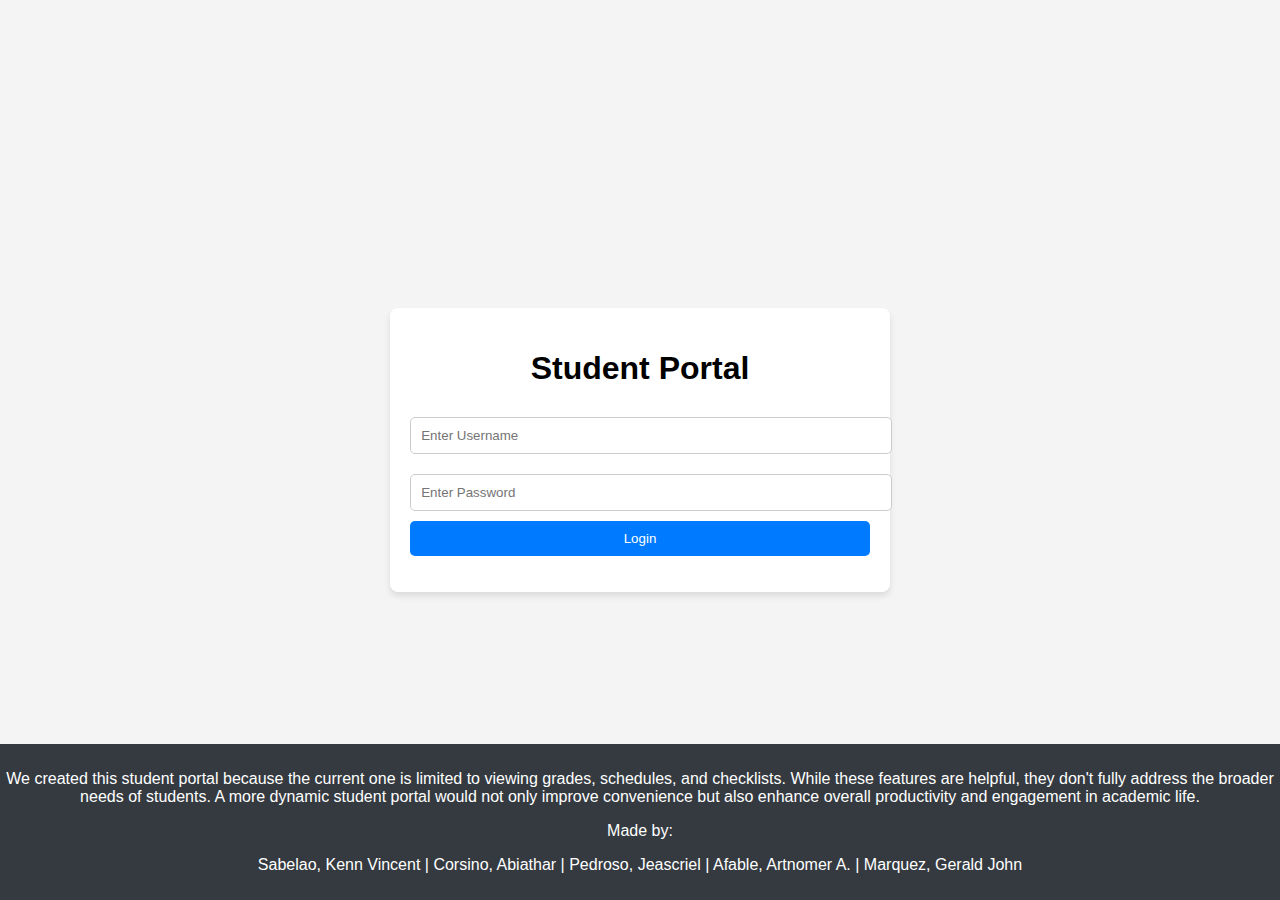
==== index.html @ 7c07e000 "Add files via upload" ====
<!DOCTYPE html>
<html lang="en">
  <head>
    <meta charset="UTF-8" />
    <meta name="viewport" content="width=device-width, initial-scale=1.0" />
    <title>Student Portal Login</title>
    <link rel="stylesheet" href="styles.css" />
  </head>
  <body class="login-body">
    <div class="login-container">
      <h1>Student Portal</h1>
      <form id="login-form">
        <input
          type="text"
          id="username"
          placeholder="Enter Username"
          required
        />
        <input
          type="password"
          id="password"
          placeholder="Enter Password"
          required
        />
        <button type="submit">Login</button>
      </form>
      <p id="error-message"></p>
    </div>
    <script>
      document.getElementById("login-form").addEventListener("submit", (e) => {
        e.preventDefault();
        const username = document.getElementById("username").value;
        const password = document.getElementById("password").value;

        fetch("data/users.json")
          .then((response) => response.json())
          .then((users) => {
            const user = users.find(
              (u) => u.username === username && u.password === password
            );

            if (user) {
              localStorage.setItem("loggedInUser", JSON.stringify(user));
              window.location.href = "dashboard.html";
            } else {
              document.getElementById("error-message").innerText =
                "Invalid username or password";
            }
          });
      });
    </script>
    <footer class="footer">
      <p>
        We created this student portal because the current one is limited to
        viewing grades, schedules, and checklists. While these features are
        helpful, they don't fully address the broader needs of students. A more
        dynamic student portal would not only improve convenience but also
        enhance overall productivity and engagement in academic life.
      </p>
      <p>Made by:</p>
      <p>
        Sabelao, Kenn Vincent | Corsino, Abiathar | Pedroso, Jeascriel | Afable,
        Artnomer A. | Marquez, Gerald John
      </p>
    </footer>
  </body>
</html>
---- styles.css ----
body {
  margin: 0;
  font-family: Arial, sans-serif;
}

.login-body {
  display: flex;
  justify-content: center;
  align-items: center;
  height: 100vh;
  background-color: #f4f4f4;
}

.login-container {
  background: white;
  padding: 20px;
  border-radius: 8px;
  box-shadow: 0 4px 6px rgba(0, 0, 0, 0.1);
  text-align: center;
}

.login-container h1 {
  margin-bottom: 20px;
}

.login-container input {
  width: 100%;
  padding: 10px;
  margin: 10px 0;
  border: 1px solid #ccc;
  border-radius: 5px;
}

.login-container button {
  width: 100%;
  padding: 10px;
  background-color: #007bff;
  color: white;
  border: none;
  border-radius: 5px;
  cursor: pointer;
}

.login-container button:hover {
  background-color: #0056b3;
}

#error-message {
  color: red;
  margin-top: 10px;
}

.dashboard-body {
  display: flex;
  height: 100vh;
}

.sidebar {
  width: 250px;
  background-color: #343a40;
  color: white;
  display: flex;
  flex-direction: column;
  padding: 20px;
}

.sidebar h2 {
  text-align: center;
  margin-bottom: 20px;
}

.sidebar ul {
  list-style: none;
  padding: 0;
}

.sidebar ul li {
  margin: 15px 0;
}

.sidebar ul li a {
  color: white;
  text-decoration: none;
  font-size: 18px;
  display: block;
  padding: 10px;
  border-radius: 5px;
  transition: background-color 0.3s;
}

.sidebar ul li a:hover {
  background-color: #495057;
}

.main-content {
  flex: 1;
  padding: 20px;
  background-color: #f8f9fa;
}

header {
  background: #007bff;
  color: white;
  padding: 15px 20px;
  border-radius: 5px;
  margin-bottom: 20px;
}

header h1 {
  margin: 0;
}

table {
  width: 100%;
  border-collapse: collapse;
  margin-top: 20px;
}

table th,
table td {
  border: 1px solid #ddd;
  padding: 10px;
  text-align: left;
}

table th {
  background-color: #007bff;
  color: white;
}

table tr:nth-child(even) {
  background-color: #f4f4f4;
}

table tr:hover {
  background-color: #e9ecef;
}

.footer {
  background-color: #343a40;
  color: white;
  text-align: center;
  padding: 10px 20px;
  position: fixed;
  bottom: 0;
  width: 100%;
}

.footer ul {
  list-style: none;
  padding: 0;
  margin: 0;
}

.footer li {
  margin: 5px 0;
}
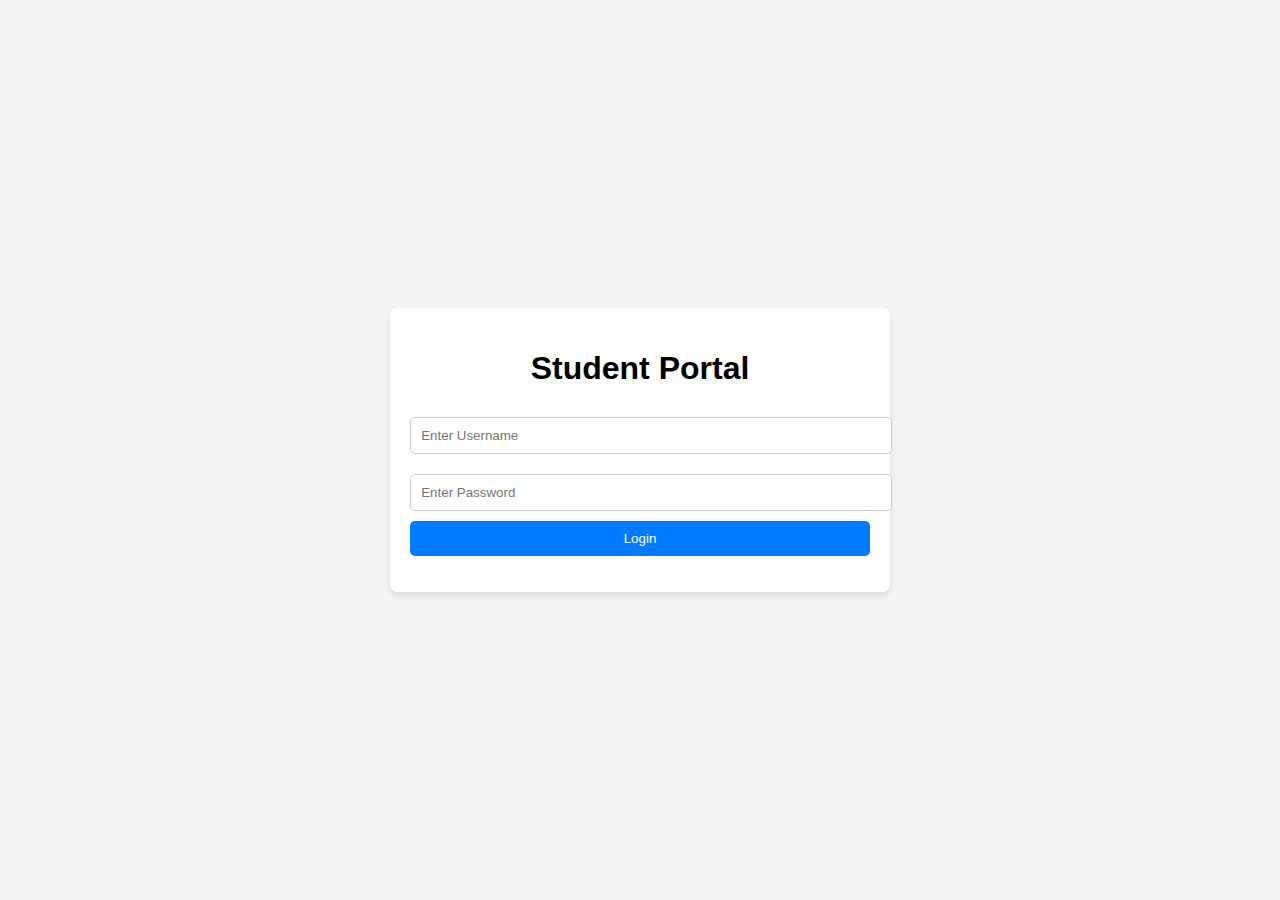
==== commit 22fcc6d4: "commit" ====
--- a/index.html
+++ b/index.html
@@ -49,19 +49,5 @@
           });
       });
     </script>
-    <footer class="footer">
-      <p>
-        We created this student portal because the current one is limited to
-        viewing grades, schedules, and checklists. While these features are
-        helpful, they don't fully address the broader needs of students. A more
-        dynamic student portal would not only improve convenience but also
-        enhance overall productivity and engagement in academic life.
-      </p>
-      <p>Made by:</p>
-      <p>
-        Sabelao, Kenn Vincent | Corsino, Abiathar | Pedroso, Jeascriel | Afable,
-        Artnomer A. | Marquez, Gerald John
-      </p>
-    </footer>
   </body>
 </html>
--- a/styles.css
+++ b/styles.css
@@ -135,23 +135,3 @@
 table tr:hover {
   background-color: #e9ecef;
 }
-
-.footer {
-  background-color: #343a40;
-  color: white;
-  text-align: center;
-  padding: 10px 20px;
-  position: fixed;
-  bottom: 0;
-  width: 100%;
-}
-
-.footer ul {
-  list-style: none;
-  padding: 0;
-  margin: 0;
-}
-
-.footer li {
-  margin: 5px 0;
-}
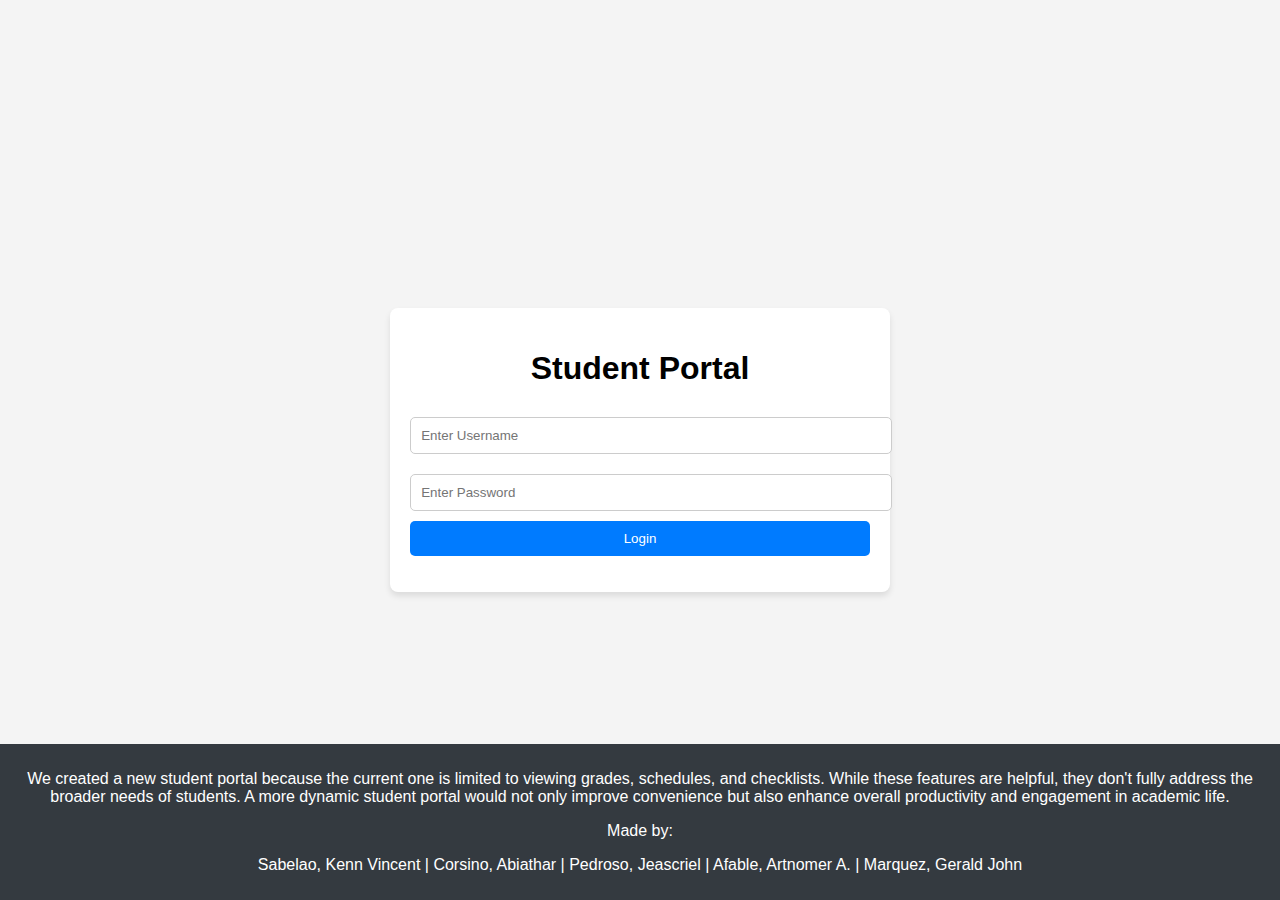
==== commit ae169baf: "update" ====
--- a/index.html
+++ b/index.html
@@ -49,5 +49,20 @@
           });
       });
     </script>
+
+    <footer class="footer">
+      <p>
+        We created a new student portal because the current one is limited to
+        viewing grades, schedules, and checklists. While these features are
+        helpful, they don't fully address the broader needs of students. A more
+        dynamic student portal would not only improve convenience but also
+        enhance overall productivity and engagement in academic life.
+      </p>
+      <p>Made by:</p>
+      <p>
+        Sabelao, Kenn Vincent | Corsino, Abiathar | Pedroso, Jeascriel | Afable,
+        Artnomer A. | Marquez, Gerald John
+      </p>
+    </footer>
   </body>
 </html>
--- a/styles.css
+++ b/styles.css
@@ -135,3 +135,23 @@
 table tr:hover {
   background-color: #e9ecef;
 }
+
+.footer {
+  background-color: #343a40;
+  color: white;
+  text-align: center;
+  padding: 10px 20px;
+  position: fixed;
+  bottom: 0;
+  width: 100%;
+}
+
+.footer ul {
+  list-style: none;
+  padding: 0;
+  margin: 0;
+}
+
+.footer li {
+  margin: 5px 0;
+}
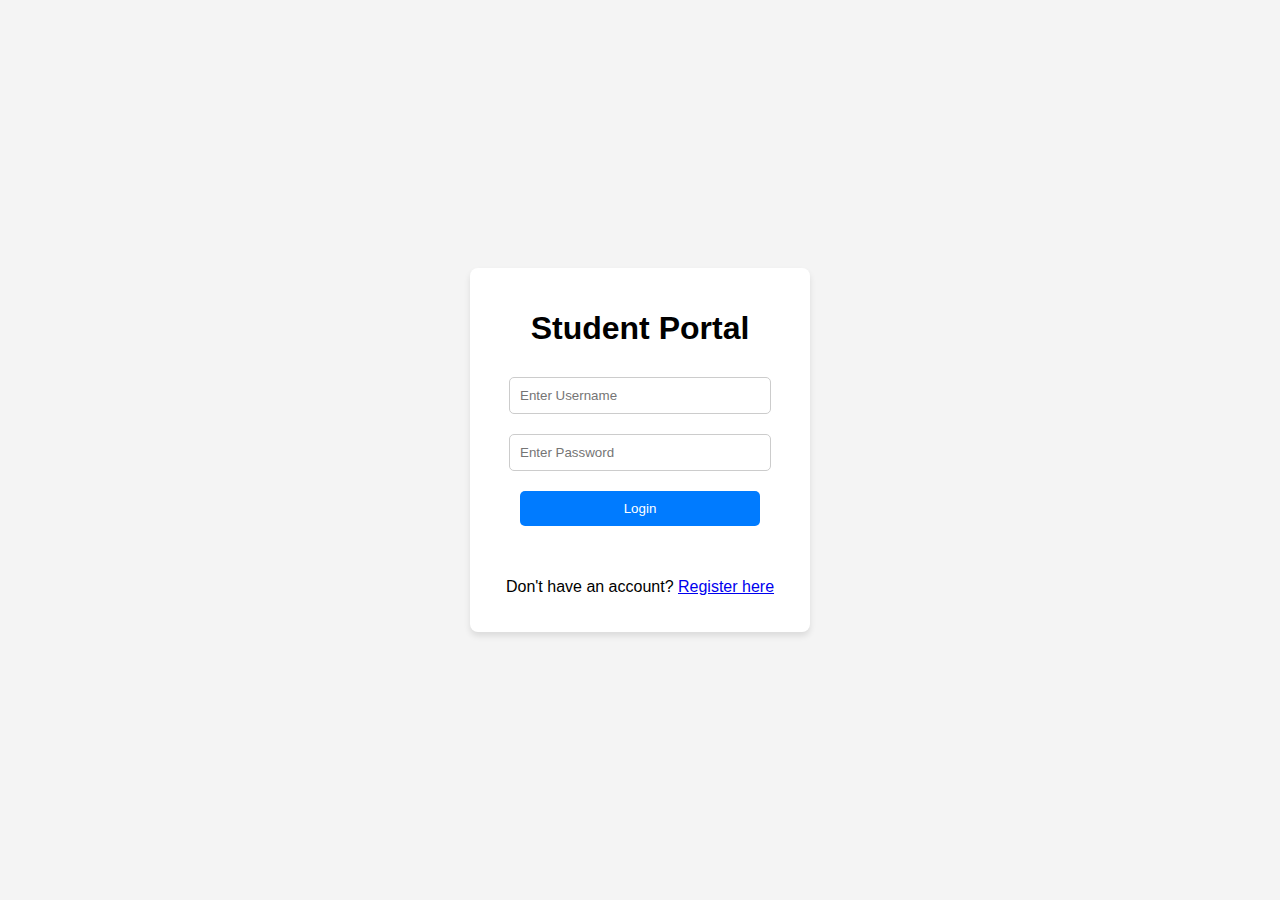
==== commit 79647ded: "update" ====
--- a/index.html
+++ b/index.html
@@ -25,44 +25,10 @@
         <button type="submit">Login</button>
       </form>
       <p id="error-message"></p>
+      <p>Don't have an account? <a href="register.html">Register here</a></p>
+      <!-- Registration link -->
     </div>
-    <script>
-      document.getElementById("login-form").addEventListener("submit", (e) => {
-        e.preventDefault();
-        const username = document.getElementById("username").value;
-        const password = document.getElementById("password").value;
 
-        fetch("data/users.json")
-          .then((response) => response.json())
-          .then((users) => {
-            const user = users.find(
-              (u) => u.username === username && u.password === password
-            );
-
-            if (user) {
-              localStorage.setItem("loggedInUser", JSON.stringify(user));
-              window.location.href = "dashboard.html";
-            } else {
-              document.getElementById("error-message").innerText =
-                "Invalid username or password";
-            }
-          });
-      });
-    </script>
-
-    <footer class="footer">
-      <p>
-        We created a new student portal because the current one is limited to
-        viewing grades, schedules, and checklists. While these features are
-        helpful, they don't fully address the broader needs of students. A more
-        dynamic student portal would not only improve convenience but also
-        enhance overall productivity and engagement in academic life.
-      </p>
-      <p>Made by:</p>
-      <p>
-        Sabelao, Kenn Vincent | Corsino, Abiathar | Pedroso, Jeascriel | Afable,
-        Artnomer A. | Marquez, Gerald John
-      </p>
-    </footer>
+    <script src="script.js"></script>
   </body>
 </html>
--- a/styles.css
+++ b/styles.css
@@ -1,9 +1,38 @@
+/* Overall body reset */
 body {
+  padding: 0;
   margin: 0;
   font-family: Arial, sans-serif;
-}
-
-.login-body {
+  overflow-x: hidden;
+}
+
+/* Flex container for the whole page */
+.clearance-body {
+  font-family: Arial, sans-serif;
+  display: flex;
+  justify-content: flex-start;
+  padding: 0;
+}
+
+/* Clearance section styling */
+.clearance-section {
+  font-size: 1.2em;
+  background-color: #f4f4f4;
+  border-radius: 8px;
+  margin-top: 20px;
+}
+
+.clearance-section p {
+  margin-bottom: 15px;
+}
+
+.clearance-section strong {
+  font-weight: bold;
+}
+
+/* Login Body - Centered Login Page */
+.login-body,
+.register-body {
   display: flex;
   justify-content: center;
   align-items: center;
@@ -11,37 +40,48 @@
   background-color: #f4f4f4;
 }
 
-.login-container {
+/* Login and Register Container */
+/* Login and Register Container */
+.login-container,
+.register-container {
+  align-items: center;
+  display: flex;
+  flex-direction: column;
   background: white;
-  padding: 20px;
+  width: 300px; /* Ensures both containers are the same width */
   border-radius: 8px;
   box-shadow: 0 4px 6px rgba(0, 0, 0, 0.1);
   text-align: center;
-}
-
-.login-container h1 {
-  margin-bottom: 20px;
-}
-
-.login-container input {
-  width: 100%;
+  padding: 20px; /* Optional: Adding some padding for better spacing */
+}
+
+/* Login Form Styling */
+.login-container h1,
+.register-container h1 {
+  margin-bottom: 20px;
+}
+
+.login-container input,
+.register-container input,
+.login-container button,
+.register-container button {
+  width: 80%;
   padding: 10px;
   margin: 10px 0;
   border: 1px solid #ccc;
   border-radius: 5px;
 }
 
-.login-container button {
-  width: 100%;
-  padding: 10px;
+.login-container button,
+.register-container button {
   background-color: #007bff;
   color: white;
   border: none;
-  border-radius: 5px;
   cursor: pointer;
 }
 
-.login-container button:hover {
+.login-container button:hover,
+.register-container button:hover {
   background-color: #0056b3;
 }
 
@@ -50,11 +90,14 @@
   margin-top: 10px;
 }
 
+/* Sidebar and Main Content Layout (Dashboard) */
 .dashboard-body {
   display: flex;
   height: 100vh;
-}
-
+  flex-direction: row; /* Ensure sidebar and content are in a row */
+}
+
+/* Sidebar Styling */
 .sidebar {
   width: 250px;
   background-color: #343a40;
@@ -62,13 +105,16 @@
   display: flex;
   flex-direction: column;
   padding: 20px;
-}
-
+  height: 100vh; /* Sidebar full height */
+}
+
+/* Sidebar header */
 .sidebar h2 {
   text-align: center;
   margin-bottom: 20px;
 }
 
+/* Sidebar Links */
 .sidebar ul {
   list-style: none;
   padding: 0;
@@ -92,12 +138,16 @@
   background-color: #495057;
 }
 
+/* Main Content Styling (Profile) */
 .main-content {
   flex: 1;
   padding: 20px;
   background-color: #f8f9fa;
-}
-
+  overflow-y: auto; /* Allow scrolling if content exceeds view height */
+  max-height: 100vw;
+}
+
+/* Header inside main content */
 header {
   background: #007bff;
   color: white;
@@ -106,10 +156,7 @@
   margin-bottom: 20px;
 }
 
-header h1 {
-  margin: 0;
-}
-
+/* Table Styling */
 table {
   width: 100%;
   border-collapse: collapse;
@@ -136,22 +183,108 @@
   background-color: #e9ecef;
 }
 
+/* Footer Styling */
 .footer {
-  background-color: #343a40;
-  color: white;
-  text-align: center;
-  padding: 10px 20px;
-  position: fixed;
-  bottom: 0;
-  width: 100%;
-}
-
-.footer ul {
-  list-style: none;
-  padding: 0;
-  margin: 0;
-}
-
-.footer li {
-  margin: 5px 0;
-}
+  margin-top: 60px;
+  text-align: center;
+}
+.profile-body {
+  display: flex;
+}
+/* Profile Image Container */
+.profile-image-container {
+  width: 100px;
+  height: 100px;
+  border-radius: 50%;
+  overflow: hidden;
+  background-color: #f0f0f0;
+  display: flex;
+  justify-content: center;
+  align-items: center;
+}
+
+.profile-image-container img {
+  width: 100%;
+  height: 100%;
+  object-fit: cover; /* Ensures the image covers the area properly */
+}
+
+/* Fallback if no image is available */
+.no-image-placeholder {
+  width: 100%;
+  height: 100%;
+  line-height: 100px; /* Vertically center the text */
+  background-color: #ccc; /* Placeholder background color */
+  color: white;
+  font-size: 14px;
+  font-weight: bold;
+  text-align: center;
+  border-radius: 50%;
+}
+
+/* Media Queries for Responsiveness */
+@media (max-width: 768px) {
+  .dashboard-body {
+    flex-direction: column; /* Stack the sidebar and main content vertically on smaller screens */
+  }
+
+  .sidebar {
+    width: 100%;
+    height: auto; /* Let the sidebar resize vertically */
+  }
+
+  .main-content {
+    padding: 10px;
+  }
+
+  .login-container,
+  .register-container {
+    width: 80%;
+  }
+  .profile-body {
+    display: flex;
+    flex-direction: column;
+    align-items: center;
+  }
+
+  .sidebar {
+    width: 100%;
+    height: auto;
+    position: relative;
+    padding: 20px;
+  }
+
+  .main-content {
+    width: 100%;
+    padding: 20px;
+  }
+}
+
+.form-group {
+  margin-bottom: 20px;
+}
+
+.form-group label {
+  display: block;
+  font-weight: bold;
+  margin-bottom: 5px;
+  font-size: 14px;
+  color: #333;
+}
+
+.form-group input,
+.form-group textarea {
+  width: 100%;
+  padding: 10px;
+  border-radius: 5px;
+  border: 1px solid #ccc;
+  font-size: 14px;
+  color: #333;
+  box-sizing: border-box;
+}
+
+.form-group input:focus,
+.form-group textarea:focus {
+  border-color: #007bff;
+  outline: none;
+}
